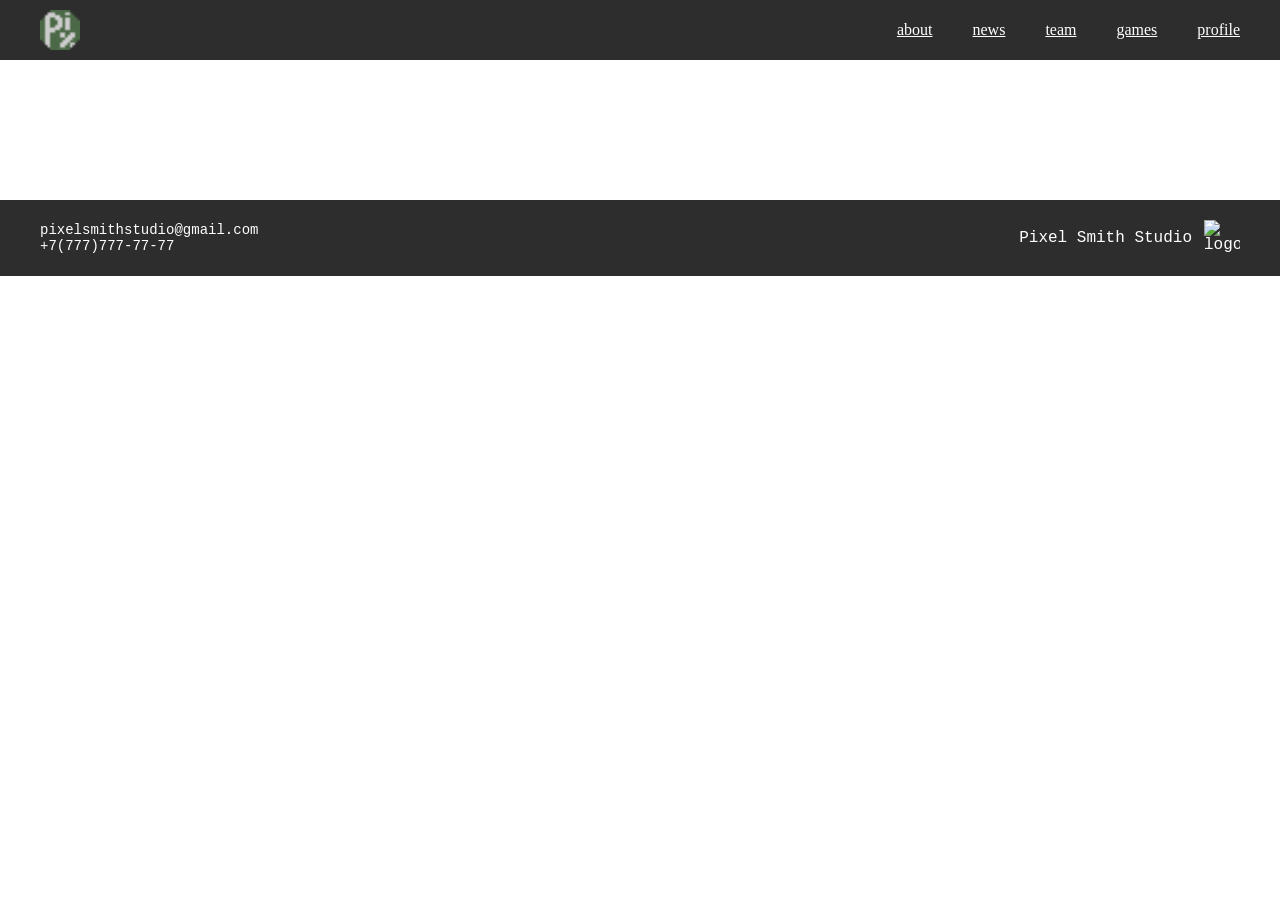
==== games.html @ ff00b2db "added games.html" ====
<!DOCTYPE html>
<html lang="ru">
<head>
    <meta charset="UTF-8">
    <meta name="viewport" content="width=device-width, initial-scale=1.0">
    <title>Pixel Smith Studio</title>
    <link rel="stylesheet" href="css/style.css">
</head>
<body>
 
    <!-- Шапка сайта -->
    <header>
        <img class="logo" src="img/Logo_16x16.png" alt="Pixel Smith Logo">
        <nav>
            <a href="index.html">about</a>
            <a href="news.html">news</a>
            <a href="team.html">team</a>
            <a href="games.html">games</a>
            <a href="profile.html">profile</a>
        </nav>
    </header>

    <!-- Основной контент-->
     <main>


        
     </main>
     
    <!-- ПОДВАЛ -->
    <footer>
        <div class="footer-left">
            <div>pixelsmithstudio@gmail.com</div>
            <div>+7(777)777-77-77</div>
        </div>
        <div class="footer-right">
            <span>Pixel Smith Studio</span>
            <img src="img/logo.png" alt="logo">
        </div>
    </footer>
 
</body>
</html>
---- css/style.css ----
/* ===== ПЕРЕМЕННЫЕ ===== */
:root {
    --dark: #2d2d2d;
    --green: #4a6741;
    --white: #ffffff;
    --light-bg: #f5f5f5;
    --text: #222222;
    --font-serif: Georgia, 'Times New Roman', serif;
    --font-mono: 'Courier New', Courier, monospace;
}

/* ===== СБРОС СТИЛЕЙ ===== */
* {
    margin: 0;
    padding: 0;
    box-sizing: border-box;
}

body {
    font-family: var(--font-serif);
    background-color: var(--white);
    color: var(--text);
}

/* ===== ШАПКА ===== */
header {
    background-color: var(--dark);
    display: flex;
    align-items: center;
    justify-content: space-between;
    padding: 10px 40px;
    height: 60px;
}

.logo {
    width: 40px;
    height: 40px;
}

nav {
    display: flex;
    gap: 40px;
}

nav a {
    color: var(--white);
    text-decoration: underline;
    font-family: var(--font-serif);
    font-size: 16px;
}

nav a:hover {
    opacity: 0.8;
}

/* ===== HERO БАННЕР ===== */
.hero {
    width: 100%;
    height: 280px;
    background-color: var(--dark);
    overflow: hidden;
}

.hero img {
    width: 100%;
    height: 100%;
    object-fit: cover;
}

.hero-placeholder {
    width: 100%;
    height: 100%;
    background-color: #1a1a1a;
    display: flex;
    align-items: center;
    justify-content: center;
    font-family: var(--font-mono);
    font-size: 48px;
    font-weight: bold;
    color: var(--white);
    letter-spacing: 4px;
}

/* ===== ОСНОВНОЙ КОНТЕНТ ===== */
main {
    padding: 40px 60px;
}

/* ===== О КОМПАНИИ ===== */
.about-section h2 {
    text-align: center;
    font-size: 32px;
    font-family: var(--font-serif);
    margin-bottom: 20px;
}

.about-section p {
    font-size: 18px;
    line-height: 1.6;
    margin-bottom: 30px;
}

/* ===== КАРТОЧКА НОВОСТИ ===== */
.news-card {
    background-color: var(--green);
    border-radius: 16px;
    display: flex;
    overflow: hidden;
    min-height: 260px;
}

.news-card .news-image {
    width: 35%;
    min-height: 260px;
    background-color: #333;
    overflow: hidden;
}

.news-card .news-image img {
    width: 100%;
    height: 100%;
    object-fit: cover;
}

.news-card .news-text {
    padding: 30px 40px;
    color: var(--white);
    flex: 1;
}

.news-card .news-text h3 {
    font-size: 28px;
    margin-bottom: 16px;
    font-family: var(--font-serif);
}

.news-card .news-text p {
    font-size: 16px;
    line-height: 1.6;
}

/* ===== ПОДВАЛ ===== */
footer {
    background-color: var(--dark);
    color: var(--white);
    display: flex;
    justify-content: space-between;
    align-items: center;
    padding: 20px 40px;
    margin-top: 60px;
    font-family: var(--font-mono);
    font-size: 14px;
}

.footer-right {
    display: flex;
    align-items: center;
    gap: 12px;
    font-size: 16px;
}

.footer-right img {
    width: 36px;
    height: 36px;
}
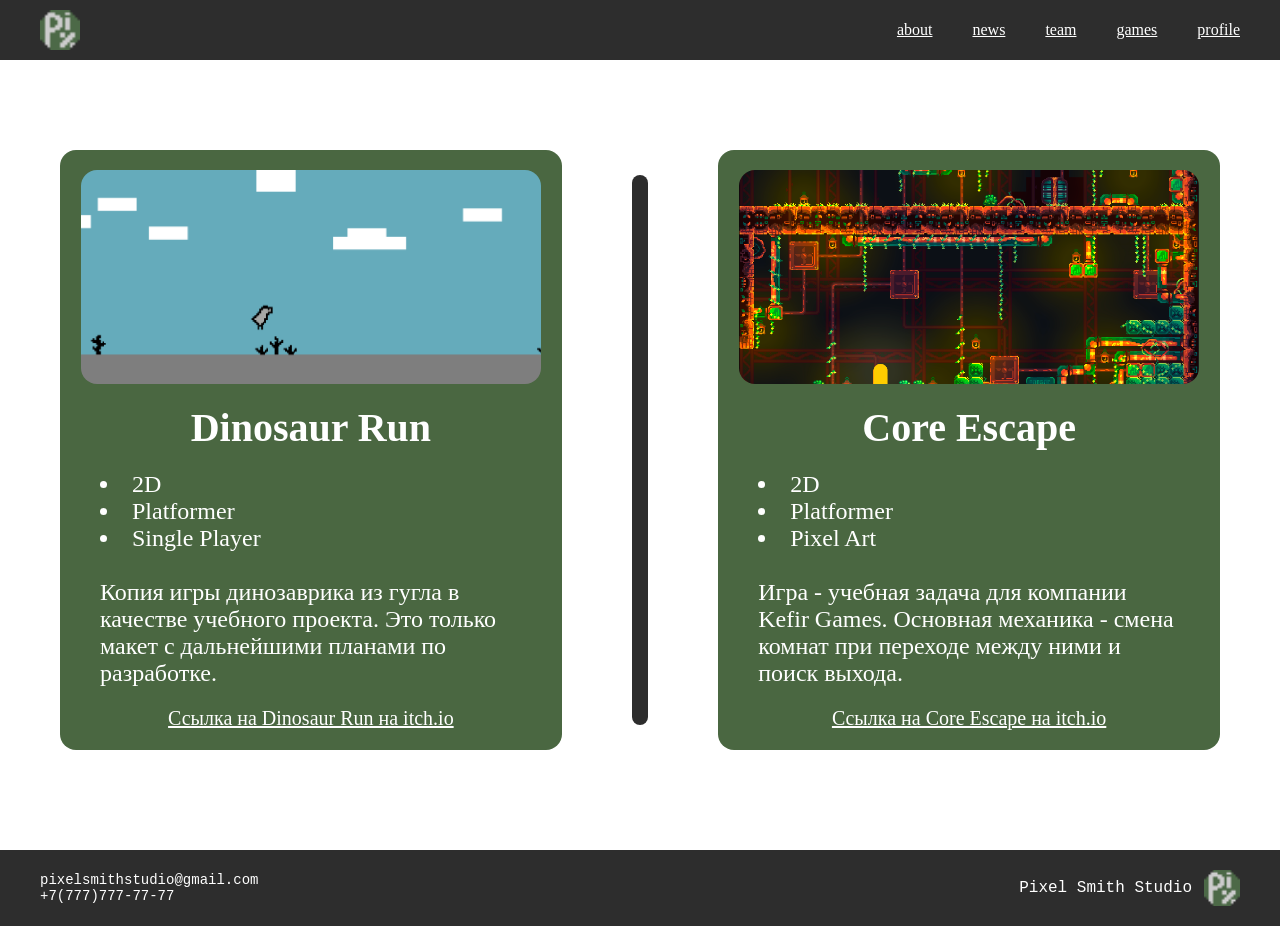
==== commit fda7d26f: "added team.html news.html profile.html" ====
--- a/games.html
+++ b/games.html
@@ -22,9 +22,57 @@
 
     <!-- Основной контент-->
      <main>
+        <div class="games">
+            <!-- Dinasaur Run -->
+            <div class="game-card">
+                <div class="game-img">
+                <img src="img/Game1_Screenshot.png" alt="Dinosaur Run">
+                </div>
+                <div class="game-info">
+                    <h1>Dinosaur Run</h1>
+                    
+                    <ul>
+                        <li>2D</li>
+                        <li>Platformer</li>
+                        <li>Single Player</li>
+                    </ul>
+                    <p>
+                        <br>
+                        Копия игры динозаврика из гугла в
+                        качестве учебного проекта. Это только
+                        макет с дальнейшими планами по
+                        разработке.
+                    </p>
+                    <a href="https://55862319tygmailcom.itch.io/demo-dino">Ссылка на Dinosaur Run на itch.io</a>
+                </div>
+            </div>
 
+            <div class="game-stick"></div>
+            
+            <!-- Core Escape -->
+            <div class="game-card">
+                <div class="game-img">
+                <img src="img/Game2_Screenshot.png" alt="Core Escape">
+                </div>
+                <div class="game-info">
+                    <h1>Core Escape</h1>
+                    
+                    <ul>
+                        <li>2D</li>
+                        <li>Platformer</li>
+                        <li>Pixel Art</li>
+                    </ul>
+                    <p>
+                        <br>
+                        Игра - учебная задача для компании Kefir
+                        Games. Основная механика - смена комнат
+                        при переходе между ними и поиск выхода.
+                    </p>
+                    <a href="https://55862319tygmailcom.itch.io/core-escape-demo">Ссылка на Core Escape на itch.io</a>
+                </div>
+            </div>
 
-        
+        </div>
      </main>
      
     <!-- ПОДВАЛ -->
@@ -35,7 +83,7 @@
         </div>
         <div class="footer-right">
             <span>Pixel Smith Studio</span>
-            <img src="img/logo.png" alt="logo">
+            <img src="img/Logo_16x16.png" alt="logo">
         </div>
     </footer>
  
--- a/css/style.css
+++ b/css/style.css
@@ -22,6 +22,10 @@
     color: var(--text);
 }
 
+ul {
+    list-style-position: inside;
+}
+
 /* ===== ШАПКА ===== */
 header {
     background-color: var(--dark);
@@ -162,4 +166,226 @@
 .footer-right img {
     width: 36px;
     height: 36px;
+}
+
+/* ===== КАРТОЧКИ ИГР ===== */
+
+.games {
+    display: flex;
+    gap: 70px;
+    margin-top: 50px;
+    justify-content: center;
+    align-items: center;
+}
+
+.game-card {
+    display: flex;
+    background-color: var(--green);
+    color: var(--white);
+    border-radius: 16px;
+    width: 600px;
+    height: 600px;
+    align-items: center;
+    flex-direction: column;
+    gap: 20px;
+    padding: 20px;
+}
+
+.game-stick {
+    background-color: var(--dark);
+    width: 20px;
+    height: 550px;
+    border-radius: 16px;
+}
+
+.game-img{
+    width: 460px;
+    height: 240px;
+    border-radius: 16px;
+    overflow: hidden;
+}
+
+.game-img img {
+    width: 100%;
+    height: 100%;
+    object-fit: cover;
+    display: block;
+}
+
+.game-info {
+    font-family: var(--font-serif);
+    font-size: 24px;
+    text-align: left;
+    padding: 0 20px;
+}
+
+.game-info h1 {
+    text-align: center;
+    font-size: 40px;
+    font-family: var(--font-serif);
+    margin-bottom: 20px;
+}
+
+.game-info a {
+    color: var(--white);
+    text-decoration: underline;
+    font-size: 20px;
+    display: flex;
+    justify-content: center;
+    margin-top: 20px;
+}
+
+
+/* ===== КАРТОЧКИ КОМАНДЫ ===== */
+
+.team {
+    display: flex;
+    flex-direction: column;
+    gap: 30px;
+    margin-top: 30px;
+    justify-content: center;
+    align-items: center;
+}
+
+.team-card {
+    background-color: var(--green);
+    border-radius: 16px;
+    display: flex;
+    overflow: hidden;
+    height: 220px;
+}
+
+.team-card .team-image {
+    width: auto;
+    height: 220px;
+    overflow: hidden;
+}
+
+.team-card .team-image img {
+    width: 100%;
+    height: 100%;
+    object-fit: cover;
+}
+
+.team-card .team-text {
+    padding: 30px 40px;
+    color: var(--white);
+    flex: 1;
+}
+
+.team-card .team-text h3 {
+    font-size: 30px;
+    margin-bottom: 16px;
+    font-family: var(--font-serif);
+}
+
+.team-card .team-text p {
+    font-size: 20px;
+    line-height: 1.6;
+}
+
+.reverse {
+    flex-direction: row-reverse;
+}
+
+.reverse .team-text {
+    text-align: right;
+}
+
+/* ===== КАРТОЧКИ НОВОСТЕЙ ===== */
+
+.news {
+    display: flex;
+    gap: 30px;
+    justify-content:center;
+    align-items: center;
+    flex-wrap: wrap;
+}
+
+.news-plate-max {
+    background-color: var(--green);
+    border-radius: 16px;
+    display: flex;
+    align-items: center;
+    padding: 20px;
+    width: 58%;
+    height: 310px;
+     text-align: center;
+}
+
+.news-plate-min {
+    background-color: var(--green);
+    border-radius: 16px;
+    display: flex;
+    align-items: center;
+    padding: 20px;
+    width: 40%;
+    height: 310px;
+    text-align: center;
+}
+
+.news-plate-max .news-image {
+    width: auto;
+    height: 100%;
+    overflow: hidden;
+    border-radius: 16px;
+}
+
+.news-plate-max .news-image img {
+    width: 100%;
+    height: 100%;
+    object-fit: cover;
+}
+
+.news-text {
+    padding: 30px 40px;
+    color: var(--white);
+    display: flex;
+    flex-direction: column;
+    flex: 1;
+    gap: 20px; 
+}
+
+.news-text p {
+    font-size: 20px;
+    font-family: var(--font-serif);
+}
+
+/* ===== СТРАНИЦА РЕГИСТРАЦИИ ===== */
+
+.profile {
+    display: flex;
+    justify-content: center;
+    gap: 100px;
+    margin-top: 30px;
+}
+
+.profile-form {
+    display: flex;
+    flex-direction: column;
+    gap: 30px;   
+}
+
+.profile-form input {
+    background-color: var(--green);
+    color: var(--white);
+    font-family: var(--font-serif);
+    padding: 10px;
+    border-radius: 16px;
+    border: 0px;
+    font-size: 30px;
+    width: 300px;
+}
+
+.profile-img {
+    width: 300px;
+    height: 300px;
+    overflow: hidden;
+}
+
+.profile-img img {
+    width: 100%;
+    height: 100%;
+    object-fit: cover;
+    border-radius: 16px;
 }
